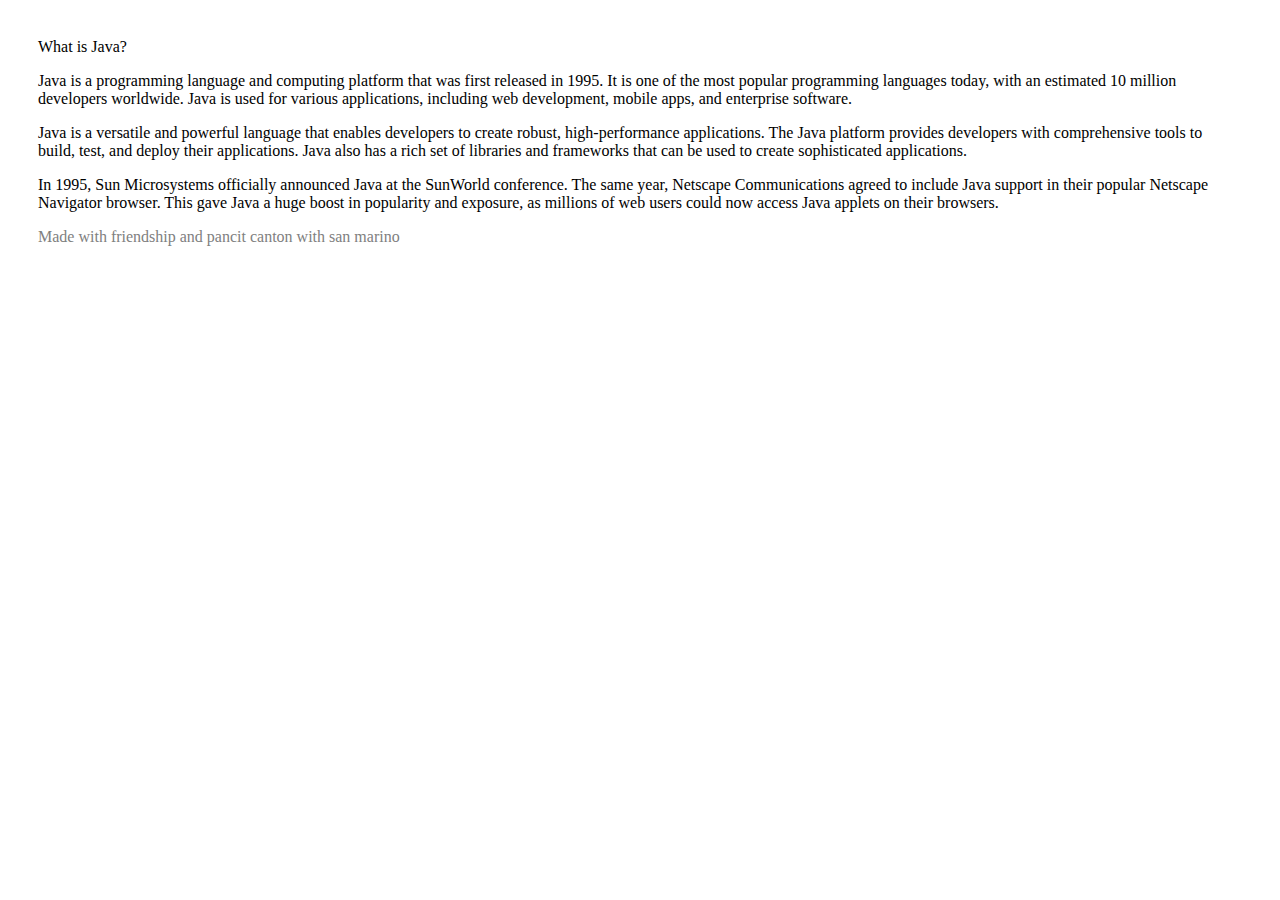
==== pages/aboutJava.html @ 188490be "First Commit" ====
<!DOCTYPE html>
<html>
<head>
    <meta charset="UTF-8">
    <meta name="viewport" content="width=device-width, initial-scale=1.0">
    <style>
        body {
            padding: 30px;
        }

        footer {
            bottom: 0;
            display:flexbox;
        }
    </style>
</head>

<body>
    <div id="card-aboutjava">
        <div id="title">What is Java?</div>
        <div id="content">
            <p>Java is a programming language and computing platform that was first released in 1995. It is one of the most popular programming languages today, with an estimated 10 million developers worldwide. Java is used for various applications, including web development, mobile apps, and enterprise software.</p>
            <p>Java is a versatile and powerful language that enables developers to create robust, high-performance applications. The Java platform provides developers with comprehensive tools to build, test, and deploy their applications. Java also has a rich set of libraries and frameworks that can be used to create sophisticated applications.</p>
            <p>In 1995, Sun Microsystems officially announced Java at the SunWorld conference. The same year, Netscape Communications agreed to include Java support in their popular Netscape Navigator browser. This gave Java a huge boost in popularity and exposure, as millions of web users could now access Java applets on their browsers.</p>
        </div>
    </div>
    <footer style="color: grey;">Made with friendship and pancit canton with san marino</footer>
</body>
</html>
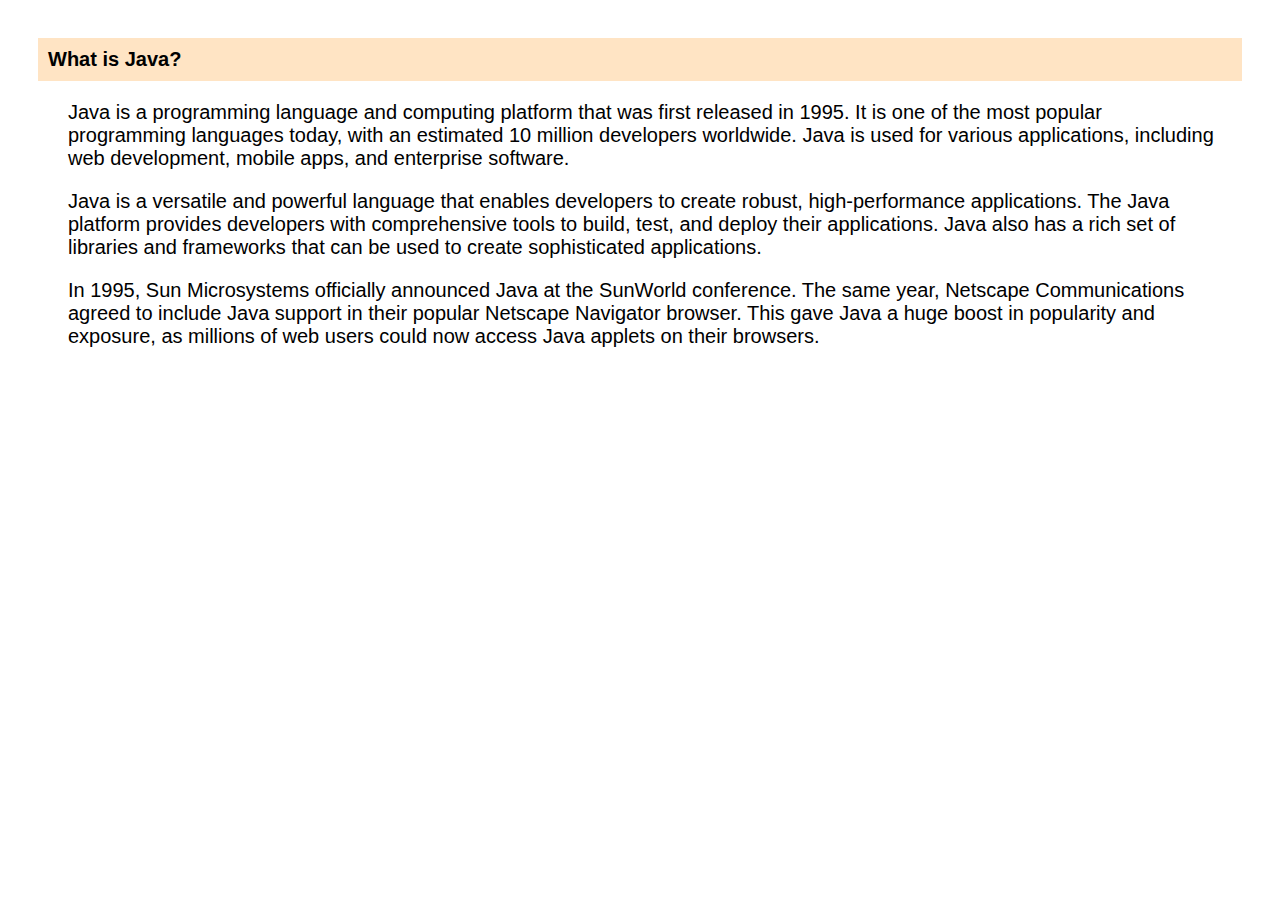
==== commit 99033cfd: "done?" ====
--- a/pages/aboutJava.html
+++ b/pages/aboutJava.html
@@ -5,7 +5,23 @@
     <meta name="viewport" content="width=device-width, initial-scale=1.0">
     <style>
         body {
+            user-select: none;
             padding: 30px;
+            font-family: 'Segoe UI', Tahoma, Geneva, Verdana, sans-serif;
+        }
+
+        #title {
+            background-color: bisque;
+            padding-left: 25px;
+            padding: 10px;
+            font-size: 20px;
+            font-weight: bold;
+        }
+
+        #content {
+            font-size: 20px;
+            margin-left: 30px;
+            margin-right: 20px;
         }
 
         footer {
@@ -15,7 +31,7 @@
     </style>
 </head>
 
-<body>
+<body oncontextmenu="return false;">
     <div id="card-aboutjava">
         <div id="title">What is Java?</div>
         <div id="content">
@@ -24,6 +40,5 @@
             <p>In 1995, Sun Microsystems officially announced Java at the SunWorld conference. The same year, Netscape Communications agreed to include Java support in their popular Netscape Navigator browser. This gave Java a huge boost in popularity and exposure, as millions of web users could now access Java applets on their browsers.</p>
         </div>
     </div>
-    <footer style="color: grey;">Made with friendship and pancit canton with san marino</footer>
 </body>
 </html>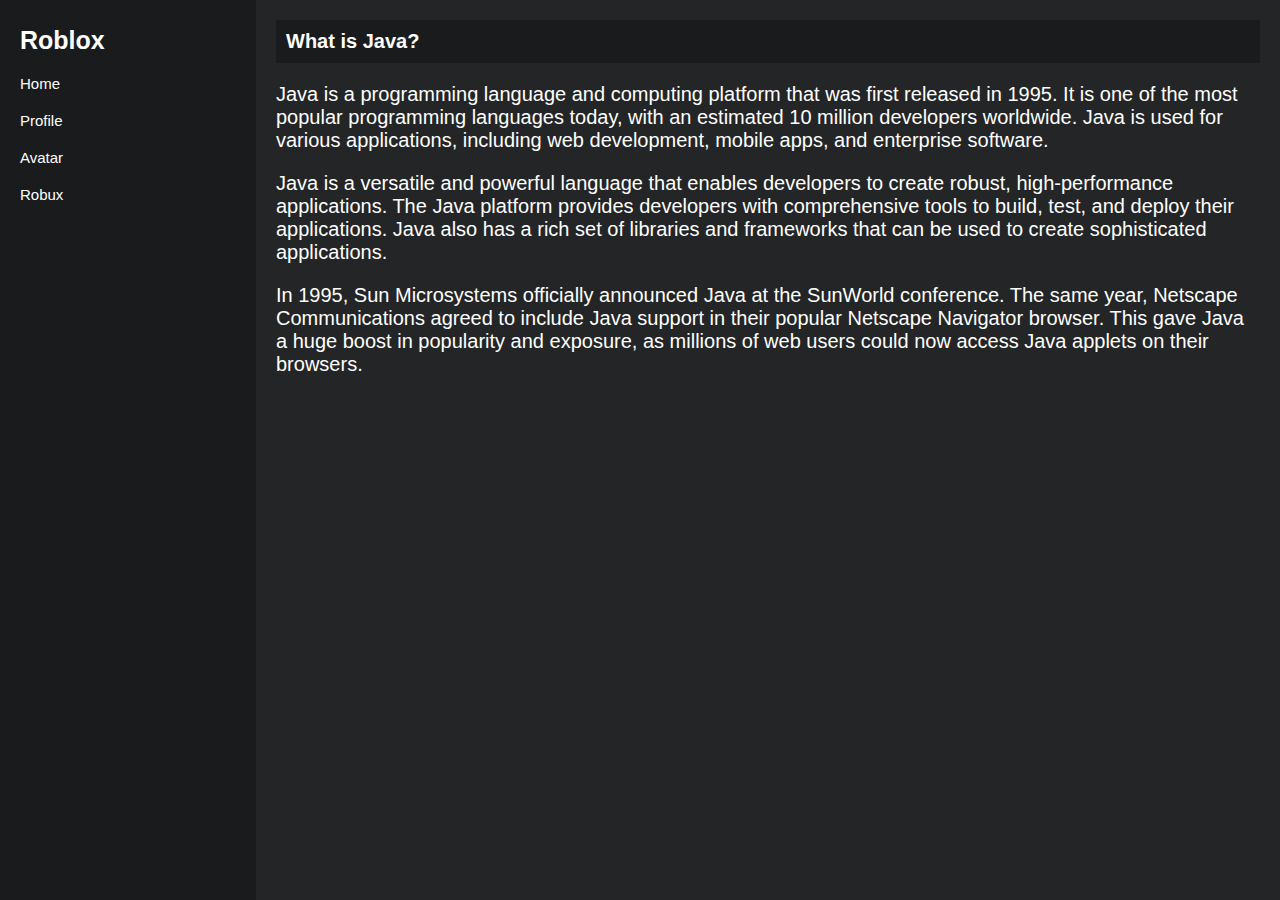
==== commit 7691e17c: "update" ====
--- a/pages/aboutJava.html
+++ b/pages/aboutJava.html
@@ -1,44 +1,97 @@
 <!DOCTYPE html>
 <html>
+
 <head>
     <meta charset="UTF-8">
     <meta name="viewport" content="width=device-width, initial-scale=1.0">
     <style>
         body {
             user-select: none;
-            padding: 30px;
             font-family: 'Segoe UI', Tahoma, Geneva, Verdana, sans-serif;
+            background-color: rgb(35, 37, 39);
+            color: white;
+            margin: 0;
+        }
+
+        #card-aboutjava {
+            display: flex;
+            height: 100vh;
         }
 
         #title {
-            background-color: bisque;
+            background-color: rgb(25, 27, 29);
             padding-left: 25px;
             padding: 10px;
             font-size: 20px;
             font-weight: bold;
+            width: 100%;
+            box-sizing: border-box;
+        }
+
+        #sidebar {
+            background-color: rgb(25, 27, 29);
+            width: 20%;
+            padding: 0px 10px 0px 20px;
+            box-sizing: border-box;
+        }
+
+        #sidebar ul {
+            list-style: none;
+            padding: 0;
+        }
+
+        #sidebar ul li {
+            font-size: 15px;
+            padding: 10px 0;
         }
 
         #content {
             font-size: 20px;
-            margin-left: 30px;
-            margin-right: 20px;
+            padding: 20px;
+            width: 80%;
+            box-sizing: border-box;
         }
 
-        footer {
-            bottom: 0;
-            display:flexbox;
+        #sidebar_logo {
+            width: 30px;
         }
+
+        #sidebarRoblox {
+            font-size: 25px;
+            text-align: center;
+            font-weight: bold;
+        }
+
     </style>
 </head>
 
 <body oncontextmenu="return false;">
     <div id="card-aboutjava">
-        <div id="title">What is Java?</div>
+        <div id="sidebar">
+            <ul>
+                <li><a id="sidebarRoblox">Roblox</a></li>
+                <li>Home</li>
+                <li>Profile</li>
+                <li>Avatar</li>
+                <li>Robux</li>
+            </ul>
+        </div>
+
         <div id="content">
-            <p>Java is a programming language and computing platform that was first released in 1995. It is one of the most popular programming languages today, with an estimated 10 million developers worldwide. Java is used for various applications, including web development, mobile apps, and enterprise software.</p>
-            <p>Java is a versatile and powerful language that enables developers to create robust, high-performance applications. The Java platform provides developers with comprehensive tools to build, test, and deploy their applications. Java also has a rich set of libraries and frameworks that can be used to create sophisticated applications.</p>
-            <p>In 1995, Sun Microsystems officially announced Java at the SunWorld conference. The same year, Netscape Communications agreed to include Java support in their popular Netscape Navigator browser. This gave Java a huge boost in popularity and exposure, as millions of web users could now access Java applets on their browsers.</p>
+            <div id="title">What is Java?</div>
+            <p>Java is a programming language and computing platform that was first released in 1995. It is one of the
+                most popular programming languages today, with an estimated 10 million developers worldwide. Java is
+                used for various applications, including web development, mobile apps, and enterprise software.</p>
+            <p>Java is a versatile and powerful language that enables developers to create robust, high-performance
+                applications. The Java platform provides developers with comprehensive tools to build, test, and deploy
+                their applications. Java also has a rich set of libraries and frameworks that can be used to create
+                sophisticated applications.</p>
+            <p>In 1995, Sun Microsystems officially announced Java at the SunWorld conference. The same year, Netscape
+                Communications agreed to include Java support in their popular Netscape Navigator browser. This gave
+                Java a huge boost in popularity and exposure, as millions of web users could now access Java applets on
+                their browsers.</p>
         </div>
     </div>
 </body>
-</html>+
+</html>
